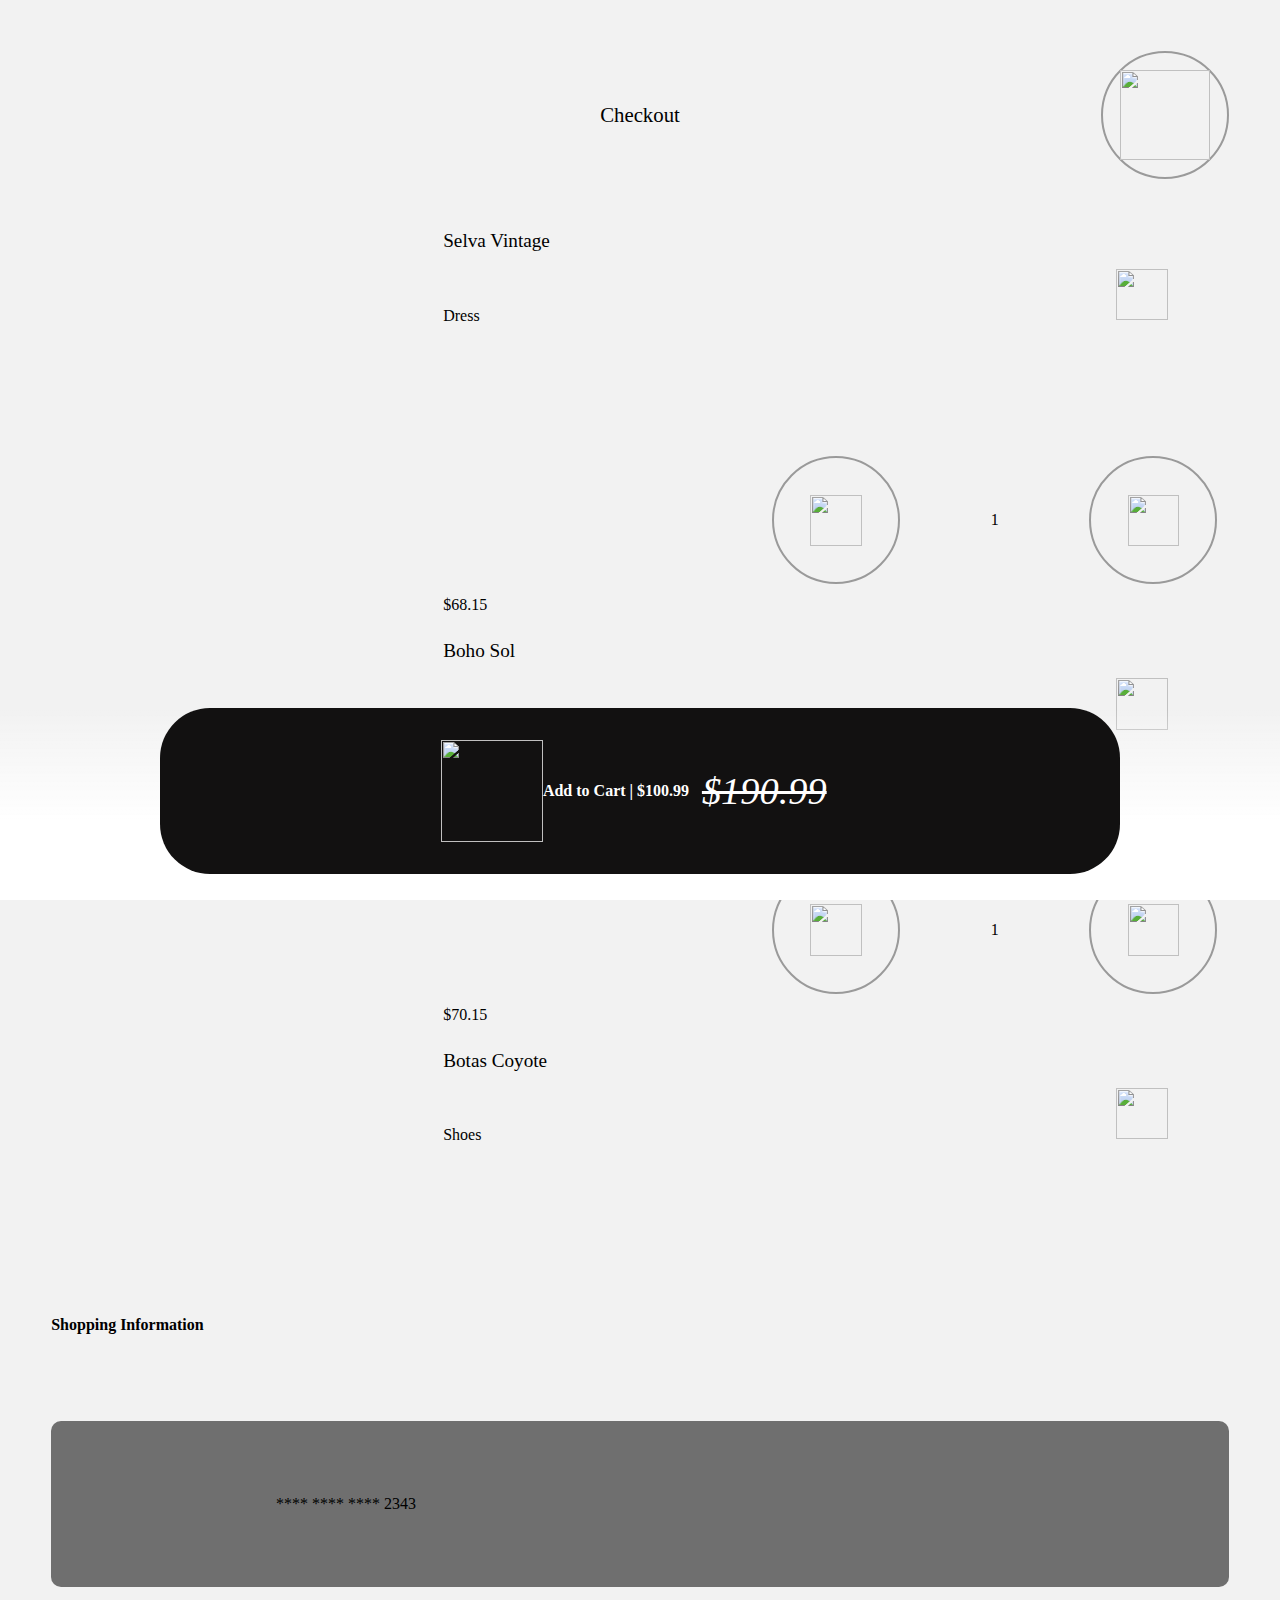
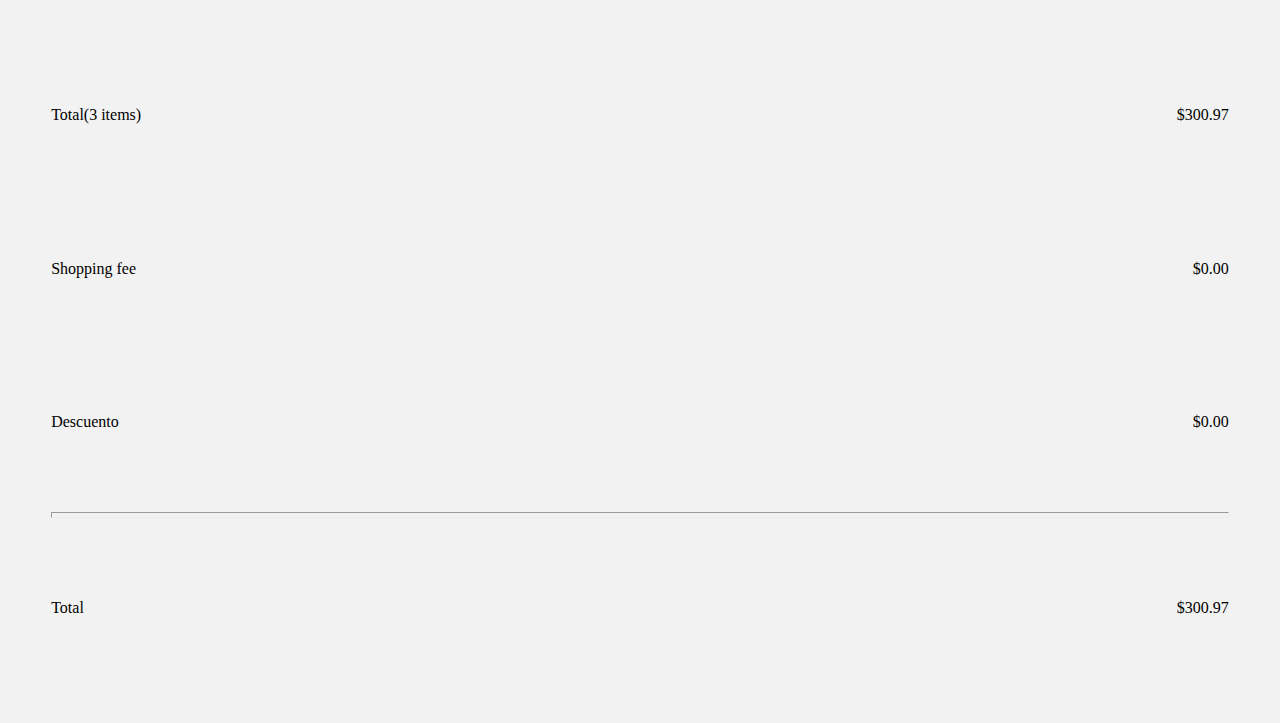
==== views/checkout.html @ 05c72df9 ":tada: first commit" ====
<!DOCTYPE html>
<html lang="en">
<head>
    <meta charset="UTF-8">
    <meta name="viewport" content="width=device-width, initial-scale=1.0">
    <title>ChicCraze</title>
    <link rel="stylesheet" href="../css/checkout.css">
    <link rel="stylesheet" href="https://fonts.googleapis.com/css2?family=Material+Symbols+Outlined:opsz,wght,FILL,GRAD@24,400,0,0&icon_names=home" />
    <link rel="icon" type="image/png" href="../storage/img/iconos/Type=Default, Category=linear, Library=tshirt.png" sizes="16x16">
</head>
<body>
    <main>
        <div class="parent">
            <a class="back" href="../index.html">
                <img src="../storage/img/iconos/Type=outline, Library=arrow-left (1).png" alt="">
            </a>
            <div class="div2">Checkout</div>
            <a class="ajust" href="#">
                <img class="icon normal" src="../storage/img/iconos/Type=outline, Library=menu.png" alt="">
                
                <img class="icon hover" src="../storage/img/iconos/Type=outline, Library=menu (1).png" alt="">
            </a>
        </div> 
        <div class="container">
            <div class="parent1">
                <div class="div3">
                    <img class="img" src="../storage/img/vestidos/Zingj Vintage Leaves Print Maxi Dress-Outfit Ideas Dark Green Sling Dress-L.jpg" alt="">
                </div>
                <div class="div4">
                    <p class="div4_1">Selva Vintage</p>
                    <div class="div4_2">Dress</div>
                </div>
                <a href="#" class="div5">
                    <img class="icon2" src="../storage/img/iconos/Type=outline, Library=menu1.png" alt="">
                </a>
                <div class="div6">
                    <p class="div6_1">$68.15</p>
                </div>
                <div class="div7">
                    <a class="ajust" href="#">
                        <img class="icon2 normal" src="../storage/img/iconos/Type=default, Category=linear, Library=minus.png" alt="">
                        
                        <img class="icon2 hover" src="../storage/img/iconos/Type=default, Category=linear, Library=minus (1).png" alt="">
                    </a>
                </div>
                <div class="div8">1</div>
                <div class="div9">
                    <a class="ajust" href="#">
                        <img class="icon2 normal" src="../storage/img/iconos/Type=default, Category=linear, Library=add.png" alt="">
                        
                        <img class="icon2 hover" src="../storage/img/iconos/Type=default, Category=linear, Library=add (1).png" alt="">
                    </a>
                </div>
            </div>
            <div class="parent1">
                <div class="div3">
                    <img class="img" src="../storage/img/accesorios/descarga (6).jpg" alt="">
                </div>
                <div class="div4">
                    <p class="div4_1">Boho Sol</p>
                    <div class="div4_2">accesory</div>
                </div>
                <a href="#" class="div5">
                    <img class="icon2" src="../storage/img/iconos/Type=outline, Library=menu1.png" alt="">
                </a>
                <div class="div6">
                    <p class="div6_1">$70.15</p>
                </div>
                <div class="div7">
                    <a class="ajust" href="#">
                        <img class="icon2 normal" src="../storage/img/iconos/Type=default, Category=linear, Library=minus.png" alt="">
                        
                        <img class="icon2 hover" src="../storage/img/iconos/Type=default, Category=linear, Library=minus (1).png" alt="">
                    </a>
                </div>
                <div class="div8">1</div>
                <div class="div9">
                    <a class="ajust" href="#">
                        <img class="icon2 normal" src="../storage/img/iconos/Type=default, Category=linear, Library=add.png" alt="">
                        
                        <img class="icon2 hover" src="../storage/img/iconos/Type=default, Category=linear, Library=add (1).png" alt="">
                    </a>
                </div>
            </div>
            <div class="parent1">
                <div class="div3">
                    <img class="img" src="../storage/img/zapatos/8eaded5e-e066-41ac-9efa-b2352bbd5383.jpg" alt="">
                </div>
                <div class="div4">
                    <p class="div4_1">Botas Coyote</p>
                    <div class="div4_2">Shoes</div>
                </div>
                <a href="#" class="div5">
                    <img class="icon2" src="../storage/img/iconos/Type=outline, Library=menu1.png" alt="">
                </a>
                <div class="div6">
                    <p class="div6_1">$160.15</p>
                </div>
                <div class="div7">
                    <a class="ajust" href="#">
                        <img class="icon2 normal" src="../storage/img/iconos/Type=default, Category=linear, Library=minus.png" alt="">
                        
                        <img class="icon2 hover" src="../storage/img/iconos/Type=default, Category=linear, Library=minus (1).png" alt="">
                    </a>
                </div>
                <div class="div8">1</div>
                <div class="div9">
                    <a class="ajust" href="#">
                        <img class="icon2 normal" src="../storage/img/iconos/Type=default, Category=linear, Library=add.png" alt="">
                        
                        <img class="icon2 hover" src="../storage/img/iconos/Type=default, Category=linear, Library=add (1).png" alt="">
                    </a>
                </div>
            </div>
        </div>
        <div class="parent2">
            <p class="parent2_div1">Shopping Information</p>
            <a href="#" class="parent2_div2">
                <img class="parent2_div2_1" src="../storage/img/iconos/Type=default, Category=linear, Library=card.png" alt="">
                <p class="parent2_div2_2">**** **** **** 2343</p>
                <img class="parent2_div2_3" src="../storage/img/iconos/Type=outline, Library=arrow-down.png" alt="">
            </a>
        </div>
        <div class="parent3">
            <div>
                <div class="parent3_div1 deco1">
                    <div class="parent3_div1_1 deco">Total(3 items)</div>
                    <div class="parent3_div1_2 deco a">$300.97</div>
                </div>
                <div class="parent3_div2 deco1">
                    <div class="parent3_div2_1 deco">Shopping fee</div>
                    <div class="parent3_div2_2 deco a">$0.00</div>
                </div>
                <div class="parent3_div3 deco1">
                    <div class="parent3_div3_1 deco">Descuento</div>
                    <div class="parent3_div3_2 deco a">$0.00</div>
                </div>
                <hr>
                <div class="parent3_div3 deco1">
                    <p class="parent3_div4_1 deco">Total</p>
                    <p class="parent3_div4_2 deco a">$300.97</p>
                </div>
            </div>
        </div>
    </main>
    <footer>
        <div class="up">
            <a href="../views/checkout.html" class="floatmenu">
                <img class="icons" src="../storage/img/iconos/Type=outline, Library=shopping-cart.png" alt="">
                <p class="text1">Add to Cart | $100.99</p>
                <p class="text2">$190.99</p>
            </a>
        </div>
    </footer>
</body>
</html>
---- css/checkout.css ----
*{
    margin: 0;
    padding: 0;
    box-sizing: border-box;
}
body{
    background-color: #f2f2f2;
}
main{
    padding: 4vw;
}
.parent {
    display: grid;
    grid-template-columns: repeat(6, 1fr);
    grid-template-rows: repeat(1, 1fr);
    gap: 2px;
    height: 10vw;
    position: relative;
}
    
.back {
    grid-column: span 2 / span 2;
    width: 10vw;
    height: 10vw;
    border-radius: 50%;
    justify-content: center;
    align-items: center;
    display: flex;
    position: absolute;
}

.div2 {
    grid-column: span 2 / span 2;
    grid-column-start: 3;
    justify-content: center;
    align-items: center;
    display: flex;
    font-size: 1.3rem;
    font-weight: 500;
}

.ajust {
    grid-column: span 2 / span 2;
    grid-column-start: 5;
    border: 2px solid #9a9a9a;
    width: 10vw;
    height: 10vw;
    border-radius: 50%;
    justify-content: center;
    align-items: center;
    display: flex;
    right: 0;
    position: absolute;
}
.icon{
    justify-self: center;
    align-self: center;
    width: 7vw;
    height: 7vw;
}
.normal{
    position: absolute;
    opacity: 1;
}
.hover{
    opacity: 0;
    position: absolute;
}
.botton:hover{
    background-color: #121111;
}
.normal:hover{
    opacity: 0;
}
.hover:hover{
    opacity: 1;
}
.ajust:hover{
    background-color: #121111;
}

.container{
    margin-top: 4vw;
    height: 77vw;
    overflow: scroll;
    scrollbar-width: none;
}

.parent1 {
    margin-bottom: 2vw;
    display: grid;
    grid-template-columns: repeat(7, 1fr);
    grid-template-rows: repeat(2, 1fr);
    gap: 8px;
    
}
    
.div3 {
    grid-column: span 2 / span 2;
    grid-row: span 2 / span 2;
    overflow: hidden;
    width: 30vw;
    height: 30vw;
    border-radius: 20px;
}
.img{
    width: 30vw;
}
.div4 {
    grid-column: span 4 / span 4;
    grid-column-start: 3;
    height: 10vw;
}
.div4_1{
    font-size: 1.2rem;
    height: 6vw;
}
.div4_2{
    height: 4vw;
}
.div5 {
    grid-column-start: 7;
    height: 10vw;
    width: 10vw;
    border-radius: 50%;
    justify-content: center;
    align-items: center;
    display: flex;
}

.div6 {
    grid-column: span 2 / span 2;
    grid-column-start: 3;
    grid-row-start: 2;
    align-self:last baseline;
    display: flex;

}

.div7 {
    justify-self: center;
    align-self: center;
    grid-column-start: 5;
    grid-row-start: 2;
    width: 10vw;
    height: 10vw;
    border-radius: 50%;
    justify-content: center;
    align-items: center;
    display: flex;
    position: relative;
}

.div8 {
    grid-column-start: 6;
    grid-row-start: 2;
    justify-content: center;
    align-items: center;
    display: flex;
}

.div9 {
    justify-self: center;
    align-self: center;
    grid-column-start: 7;
    grid-row-start: 2;
    width: 10vw;
    height: 10vw;
    border-radius: 50%;
    justify-content: center;
    align-items: center;
    display: flex;
    position: relative;
}
.icon2{
    justify-self: center;
    align-self: center;
    width: 4vw;
    height: 4vw;
}
.parent2{
    margin-top: 1vw;
    display: block;
    flex-direction: column;
    position: relative;
}
.parent2_div1{
    font-weight: 600;
    align-items: center;
    justify-self:start;
    height: 15vw;
    display: flex;
    flex-direction: row;
}
.parent2_div2{
    display: flex;
    flex-direction: row;
    background-color: #6f6f6f;
    border-radius: 10px;
    height: 13vw;
    color: #000;
    text-decoration: none;
    text-decoration-line: none;
    text-emphasis: none;
    text-indent: none;
    text-transform: none;
}
.parent2_div2_1{
    display: flex;
    justify-self: center;
    align-self: center;
    margin: 3vw;
    width: 12vw;
}
.parent2_div2_2{
    justify-self: center;
    align-self: center;
    margin: 3vw;
    width: 100vw;
}
.parent2_div2_3{
    position: absolute;
    display: flex;
    justify-self: center;
    align-self: center;
    margin: 3vw;
    width: 12vw;
    right: 0;
}

.parent3{
    margin-top: 5vw;
}
.deco1{
    height: 10vw;
    width: 100%;
    display: flex;
    position: relative;
    margin-top: 2vw;
}
hr{
    width: 100%;
    height: 0.5vw;
    margin-top: 2vw;
}
.deco{
    height: 10vw;
    display: flex;
    position: absolute;
    align-items: center;
    
}
.a{
    right: 0;
}



.up{
    position: fixed;
    width: 100%;
    height: 15vw;
    z-index: 10;
    bottom: 0;
    background: linear-gradient(180deg, #96969600 0%, #ffffff 60%);

}

.floatmenu{
    border-radius: 50px;
    color: white;
    background-color: #121111;
    width: 75%;
    height: 13vw;
    justify-content: center;
    align-items: center;
    justify-self: center;
    display: flex;
    bottom: 8vw;
    text-decoration: none;
}
.icons{
    align-self: center;
    width: 8vw;
    height: 8vw;
}
.text1{
    font-weight: 700;
}
.text2{
    text-decoration: none;
    font-weight: 100;
    font-size: 3vw;
    margin: 1vw;
    text-decoration:line-through;
    font-style: italic;
}
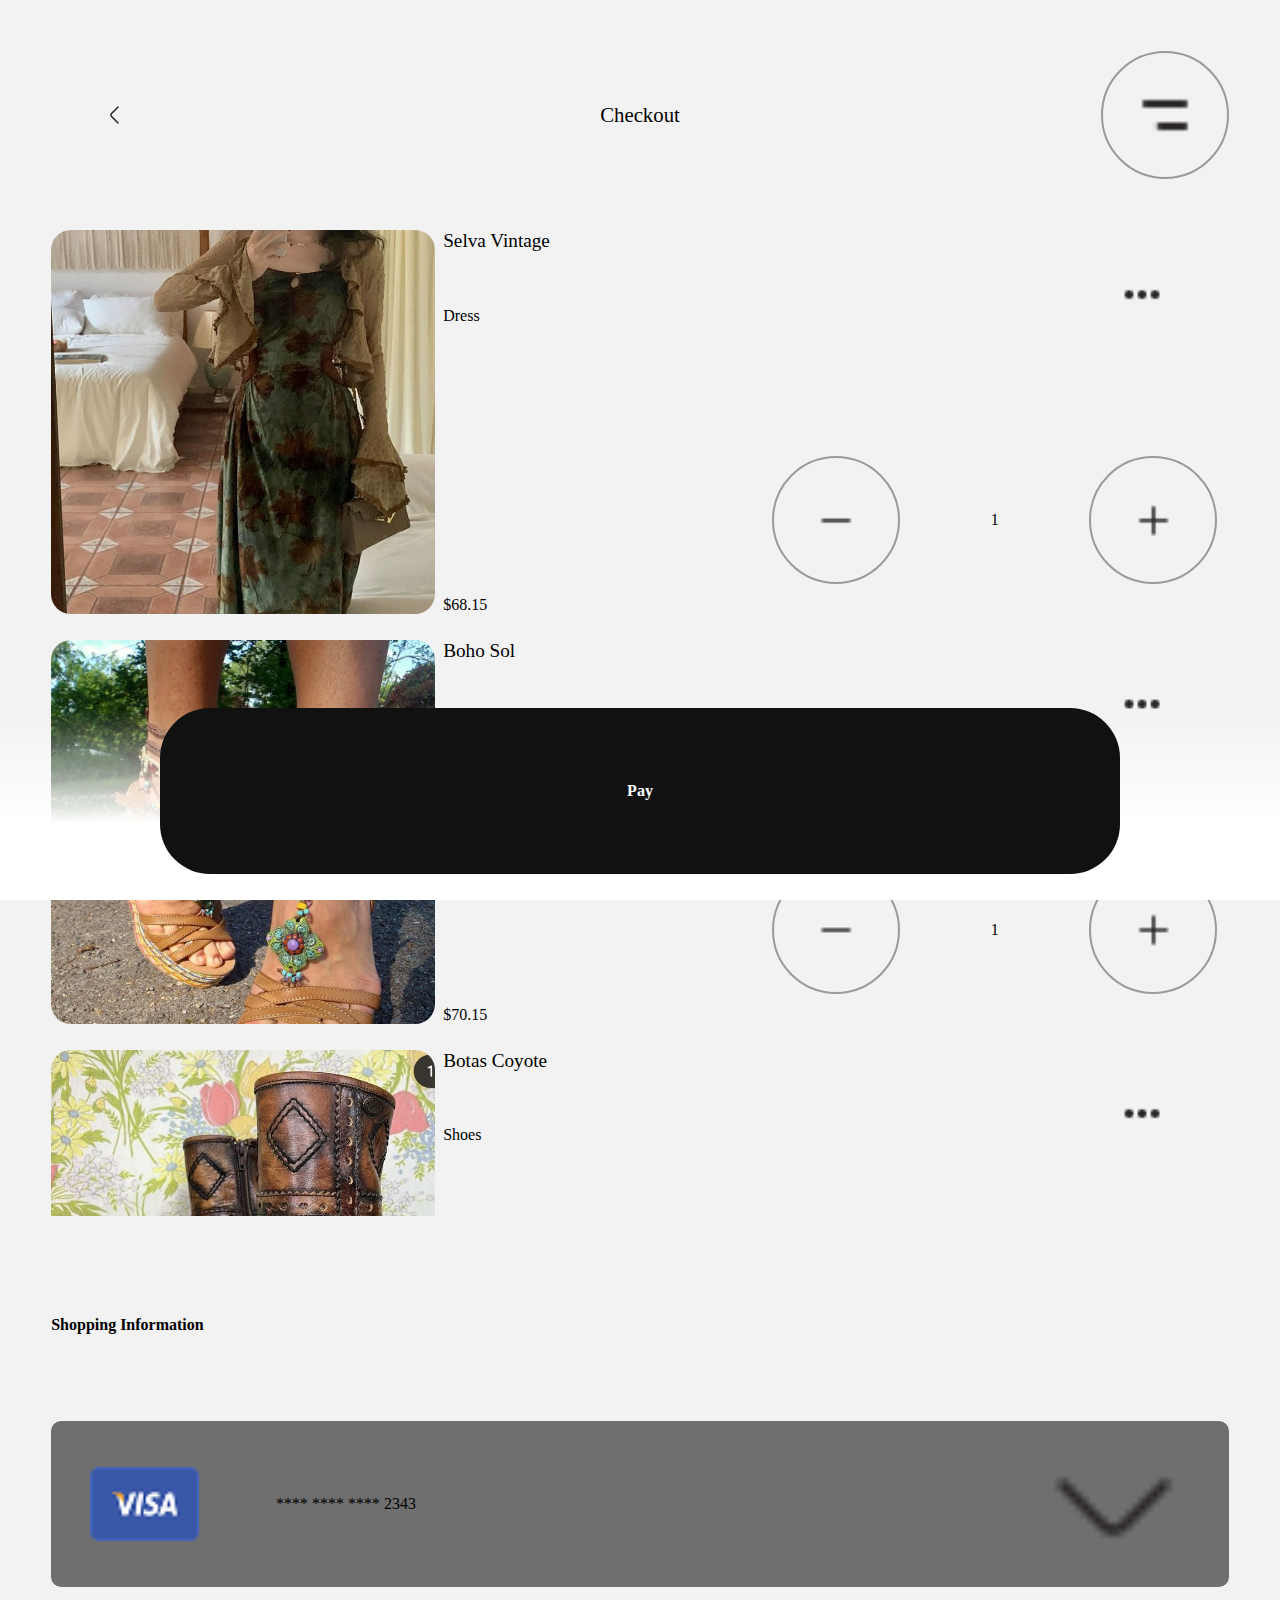
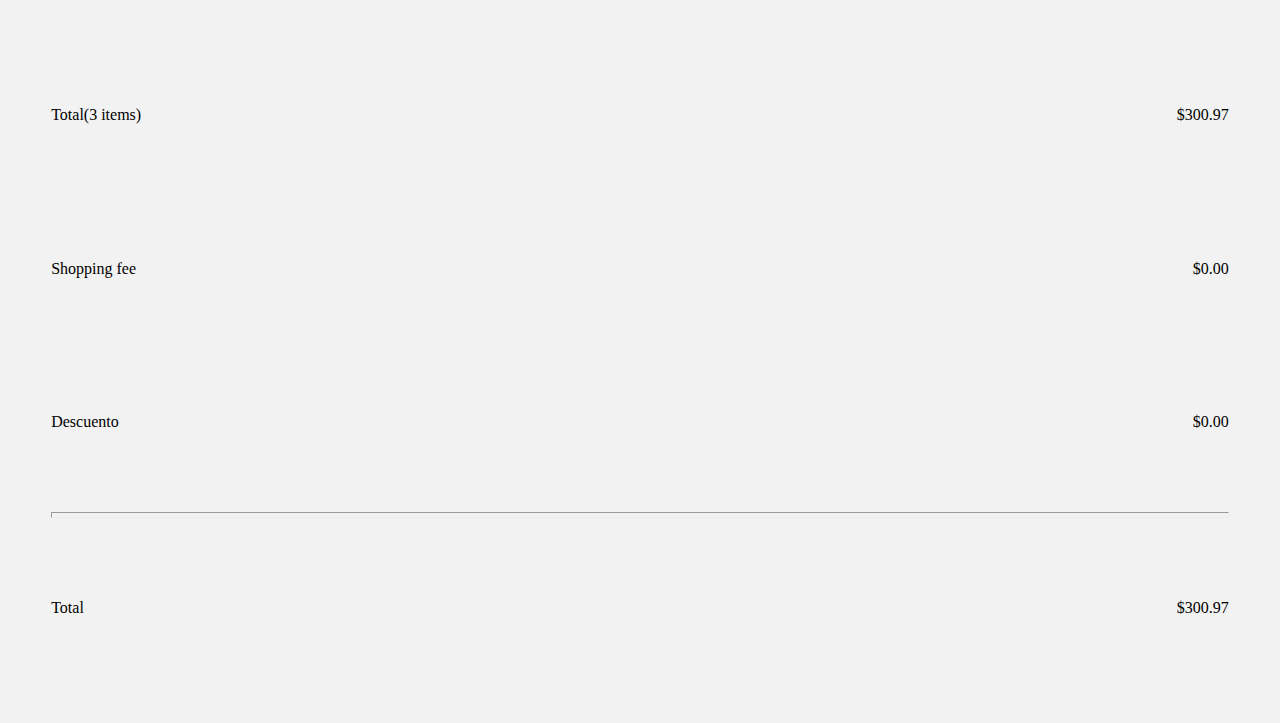
==== commit 019b4909: "changes" ====
--- a/views/checkout.html
+++ b/views/checkout.html
@@ -146,9 +146,7 @@
     <footer>
         <div class="up">
             <a href="../views/checkout.html" class="floatmenu">
-                <img class="icons" src="../storage/img/iconos/Type=outline, Library=shopping-cart.png" alt="">
-                <p class="text1">Add to Cart | $100.99</p>
-                <p class="text2">$190.99</p>
+                <p class="text1">Pay</p>
             </a>
         </div>
     </footer>
